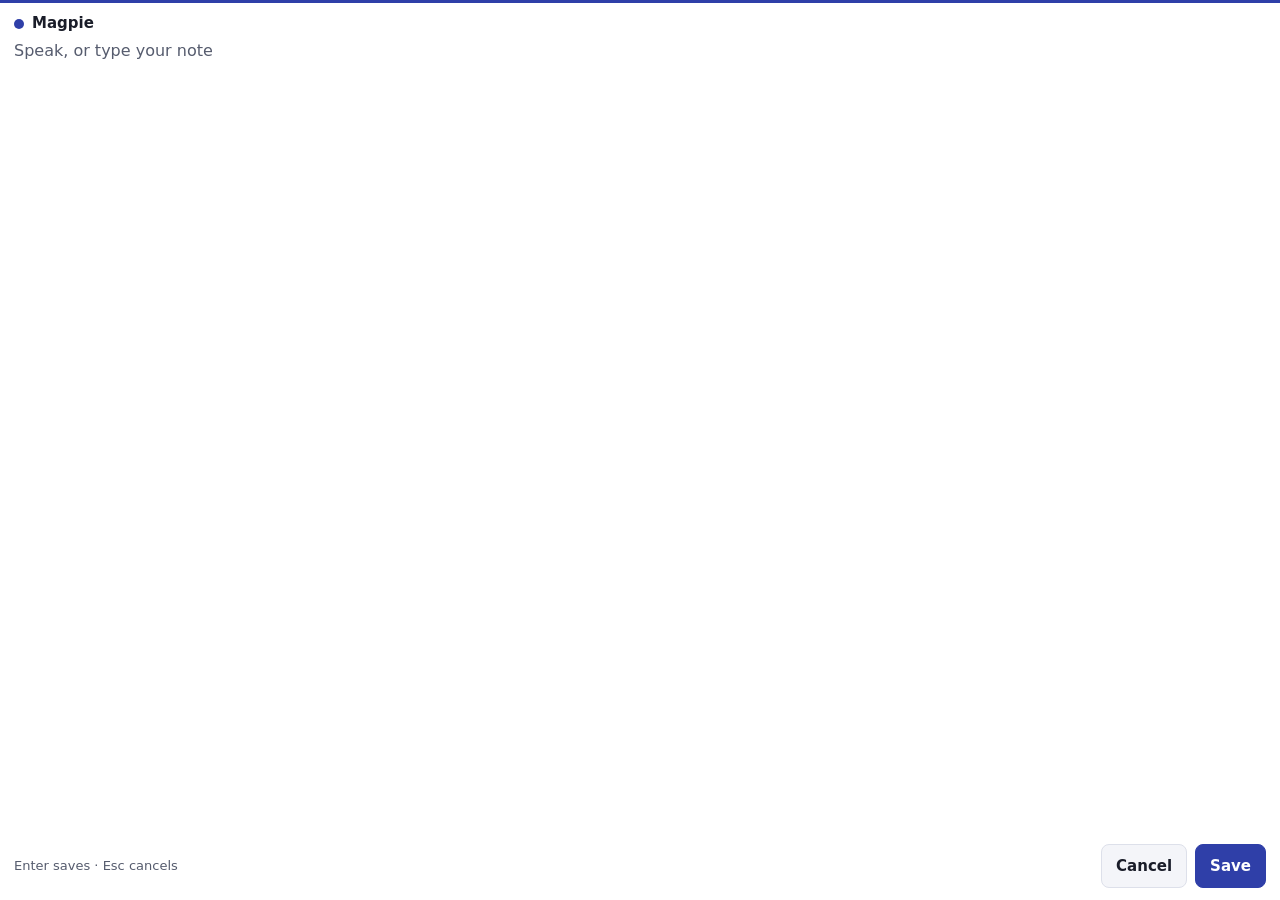
==== src/magpie/web/static/desktop/bar.html @ cfe790d9 "Magpie 0.4.0: the Windows app, always listening, and no passwords Magpie becomes an app for Windows:" ====
<!doctype html>
<html lang="en">
<head>
  <meta charset="utf-8">
  <meta name="viewport" content="width=device-width, initial-scale=1">
  <title>Magpie voice bar</title>
  <link rel="stylesheet" href="desktop.css">
  <script type="module" src="bar.js"></script>
</head>
<body>
  <main id="bar" class="bar" data-state="idle">
    <div class="status pywebview-drag-region">
      <span class="dot" aria-hidden="true"></span>
      <p id="status" class="status-text" role="status" aria-live="polite">Magpie</p>
    </div>
    <div class="words">
      <textarea id="text" rows="2" dir="auto" spellcheck="true" aria-label="Your note" placeholder="Speak, or type your note"></textarea>
      <p id="partial" class="partial" aria-hidden="true" hidden></p>
      <p id="reply" class="reply" hidden></p>
    </div>
    <div class="actions">
      <span id="keys" class="spacer">Enter saves · Esc cancels</span>
      <button id="undo" type="button" hidden>Undo</button>
      <button id="open" type="button" class="quiet" hidden>Open Magpie</button>
      <button id="cancel" type="button">Cancel</button>
      <button id="save" type="button" class="primary">Save</button>
      <button id="close" type="button" class="quiet" hidden>Close</button>
    </div>
  </main>
</body>
</html>
---- src/magpie/web/static/desktop/desktop.css ----
/* The Magpie app's small windows: the voice bar and reminder pop-ups. */

:root {
  --bg: #ffffff;
  --surface: #f4f5f9;
  --border: #dde0ea;
  --text: #1a1d29;
  --muted: #565c6e;
  --accent: #2f3fa8;
  --accent-hover: #26348d;
  --accent-text: #ffffff;
  --record: #c22a36;
  --ok: #17703f;
  --danger: #b4232f;
  --focus: #1f5fff;
  color-scheme: light;
}

@media (prefers-color-scheme: dark) {
  :root {
    --bg: #161920;
    --surface: #1d212a;
    --border: #2b303c;
    --text: #e9ebf2;
    --muted: #a3a9b9;
    --accent: #9aa6ff;
    --accent-hover: #b4bdff;
    --accent-text: #0e1015;
    --record: #ff7b86;
    --ok: #6ee7a0;
    --danger: #ff7b86;
    --focus: #8fb3ff;
    color-scheme: dark;
  }
}

* { box-sizing: border-box; }

html,
body {
  height: 100%;
  margin: 0;
  overflow: hidden;
  background: var(--bg);
  color: var(--text);
  font: 15px/1.4 "Segoe UI Variable Text", "Segoe UI", system-ui, -apple-system, sans-serif;
  user-select: none;
}

button {
  font: inherit;
  font-weight: 600;
  min-height: 44px; /* touch targets: Windows tablets too */
  min-width: 44px;
  padding: 0 14px;
  border-radius: 8px;
  border: 1px solid var(--border);
  background: var(--surface);
  color: var(--text);
  cursor: pointer;
}
button:hover { border-color: var(--muted); }
button.primary { background: var(--accent); border-color: var(--accent); color: var(--accent-text); }
button.primary:hover { background: var(--accent-hover); }
button.quiet { background: transparent; border-color: transparent; color: var(--muted); padding: 0 8px; }
button:focus-visible,
textarea:focus-visible { outline: 2px solid var(--focus); outline-offset: 2px; }
[hidden] { display: none !important; }

/* ------------------------------------------------------------------ the bar */

.bar {
  display: grid;
  grid-template-rows: auto 1fr auto;
  gap: 6px;
  height: 100%;
  padding: 10px 14px 12px;
  border-top: 3px solid var(--accent);
}
.bar[data-state="recording"] { border-top-color: var(--record); }
.bar[data-state="saved"] { border-top-color: var(--ok); }
.bar[data-state="error"],
.bar[data-tone="error"] { border-top-color: var(--danger); }
.bar[data-tone="error"] .dot { background: var(--danger); }

.status {
  display: flex;
  align-items: center;
  gap: 8px;
  min-width: 0;
  font-weight: 600;
  -webkit-app-region: drag;
}
.status-text { flex: 1; min-width: 0; margin: 0; overflow: hidden; text-overflow: ellipsis; white-space: nowrap; }
.status .hint { color: var(--muted); font-weight: 400; }
.dot { width: 10px; height: 10px; border-radius: 50%; background: var(--accent); flex: none; }
.bar[data-state="recording"] .dot { background: var(--record); animation: pulse 1.4s ease-in-out infinite; }
.bar[data-state="saved"] .dot { background: var(--ok); }
.bar[data-state="error"] .dot { background: var(--danger); }
@keyframes pulse { 50% { opacity: 0.35; } }
@media (prefers-reduced-motion: reduce) { .dot { animation: none !important; } }

.words { display: flex; flex-direction: column; gap: 2px; min-height: 0; }
textarea {
  flex: 1 1 auto;
  width: 100%;
  min-height: 24px;
  resize: none;
  border: 0;
  padding: 0;
  background: transparent;
  color: var(--text);
  font: inherit;
  font-size: 16px;
  user-select: text;
}
textarea::placeholder { color: var(--muted); }
.partial { flex: none; margin: 0; color: var(--muted); font-style: italic; white-space: nowrap; overflow: hidden; text-overflow: ellipsis; }
.reply { flex: none; margin: 0; color: var(--muted); font-size: 14px; overflow: hidden; display: -webkit-box; -webkit-line-clamp: 2; -webkit-box-orient: vertical; }

.actions { display: flex; gap: 8px; justify-content: flex-end; align-items: center; }
.actions .spacer { flex: 1; color: var(--muted); font-size: 13px; }

/* ------------------------------------------------------------ the pop-ups */

.alerts { display: grid; gap: 8px; padding: 8px; }
.alert {
  display: grid;
  gap: 4px;
  padding: 12px 14px;
  border-radius: 10px;
  border: 1px solid var(--border);
  border-left: 4px solid var(--accent);
  background: var(--bg);
}
.alert .head { display: flex; align-items: center; gap: 8px; font-size: 13px; color: var(--muted); font-weight: 600; }
.alert .head span { flex: 1; }
.alert .head button { margin: -12px -10px -12px 0; padding: 0; }
.alert h1 { margin: 0; font-size: 16px; line-height: 1.3; user-select: text; overflow-wrap: anywhere; }
.alert p { margin: 0; color: var(--muted); font-size: 14px; user-select: text; overflow-wrap: anywhere; }
.alert .row { display: flex; flex-wrap: wrap; gap: 6px; margin-top: 6px; }
.alert .error { color: var(--danger); }
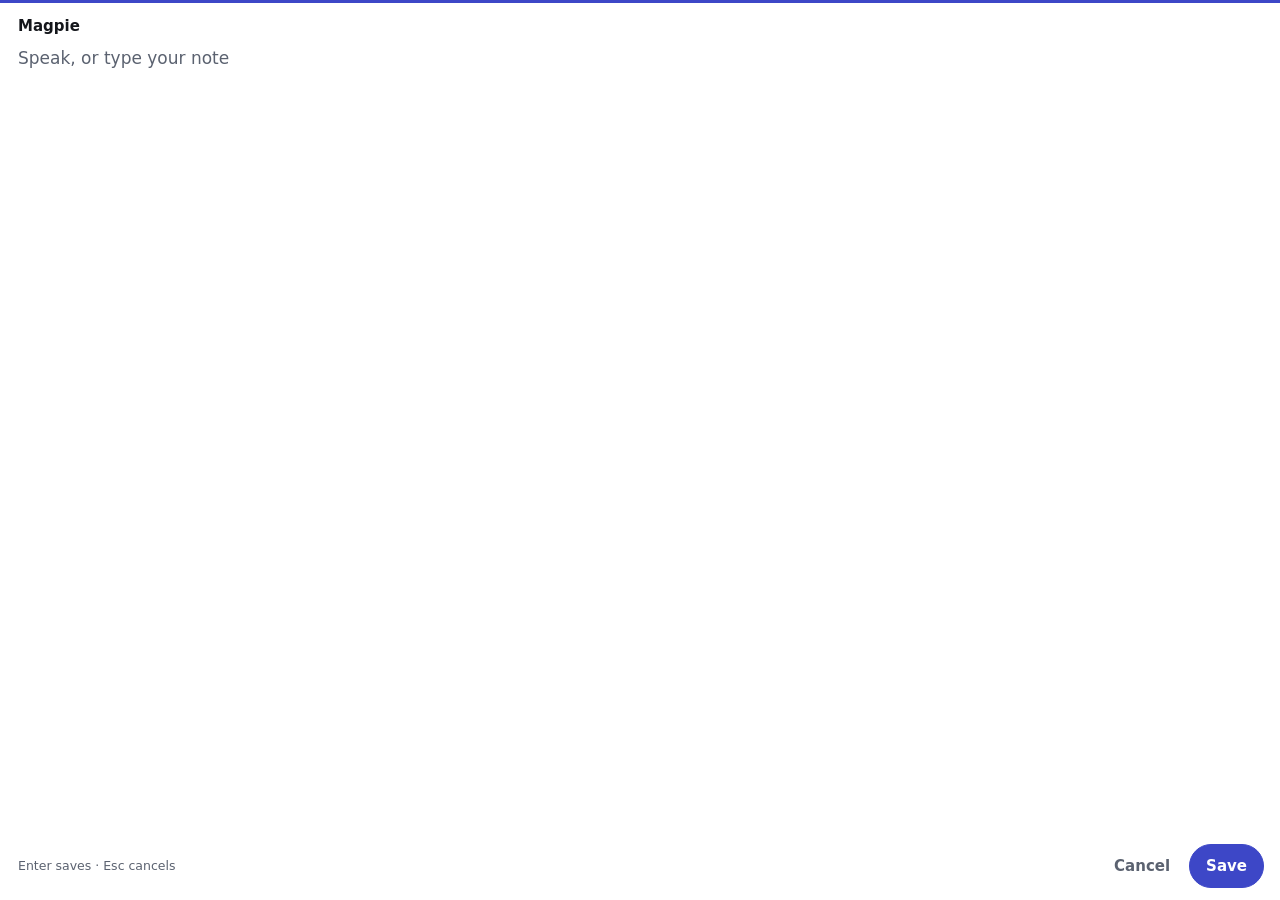
==== commit 4c796d71: "Redesign the notes window, the voice bar and the reminder pop-ups - The notes window has a sidebar o" ====
--- a/src/magpie/web/static/desktop/bar.html
+++ b/src/magpie/web/static/desktop/bar.html
@@ -10,11 +10,17 @@
 <body>
   <main id="bar" class="bar" data-state="idle">
     <div class="status pywebview-drag-region">
-      <span class="dot" aria-hidden="true"></span>
+      <!-- While recording: a dot, the time so far and how loud the microphone is. -->
+      <span class="pill" aria-hidden="true">
+        <span class="dot"></span>
+        <span id="timer" class="timer">0:00</span>
+        <span class="meter"><i></i><i></i><i></i><i></i><i></i><i></i><i></i></span>
+      </span>
+      <span class="mark" aria-hidden="true"></span>
       <p id="status" class="status-text" role="status" aria-live="polite">Magpie</p>
     </div>
     <div class="words">
-      <textarea id="text" rows="2" dir="auto" spellcheck="true" aria-label="Your note" placeholder="Speak, or type your note"></textarea>
+      <textarea id="text" rows="1" dir="auto" spellcheck="true" aria-label="Your note" placeholder="Speak, or type your note"></textarea>
       <p id="partial" class="partial" aria-hidden="true" hidden></p>
       <p id="reply" class="reply" hidden></p>
     </div>
@@ -22,7 +28,7 @@
       <span id="keys" class="spacer">Enter saves · Esc cancels</span>
       <button id="undo" type="button" hidden>Undo</button>
       <button id="open" type="button" class="quiet" hidden>Open Magpie</button>
-      <button id="cancel" type="button">Cancel</button>
+      <button id="cancel" type="button" class="quiet">Cancel</button>
       <button id="save" type="button" class="primary">Save</button>
       <button id="close" type="button" class="quiet" hidden>Close</button>
     </div>
--- a/src/magpie/web/static/desktop/desktop.css
+++ b/src/magpie/web/static/desktop/desktop.css
@@ -2,30 +2,34 @@
 
 :root {
   --bg: #ffffff;
-  --surface: #f4f5f9;
-  --border: #dde0ea;
-  --text: #1a1d29;
-  --muted: #565c6e;
-  --accent: #2f3fa8;
-  --accent-hover: #26348d;
+  --surface: #f3f4f7;
+  --surface-2: #e9ebf0;
+  --border: #dfe2e9;
+  --text: #14161b;
+  --muted: #5b6270;
+  --accent: #3d47c7;
+  --accent-hover: #323bb0;
+  --accent-soft: #eceefd;
   --accent-text: #ffffff;
   --record: #c22a36;
-  --ok: #17703f;
+  --ok: #157041;
   --danger: #b4232f;
-  --focus: #1f5fff;
+  --focus: #2b5fff;
   color-scheme: light;
 }
 
 @media (prefers-color-scheme: dark) {
   :root {
-    --bg: #161920;
-    --surface: #1d212a;
-    --border: #2b303c;
-    --text: #e9ebf2;
-    --muted: #a3a9b9;
-    --accent: #9aa6ff;
-    --accent-hover: #b4bdff;
-    --accent-text: #0e1015;
+    --bg: #17191f;
+    --surface: #20232b;
+    --surface-2: #2a2e38;
+    --border: #2f343f;
+    --text: #eceef3;
+    --muted: #a0a7b4;
+    --accent: #8e99ff;
+    --accent-hover: #a8b0ff;
+    --accent-soft: #23284a;
+    --accent-text: #0e1014;
     --record: #ff7b86;
     --ok: #6ee7a0;
     --danger: #ff7b86;
@@ -44,6 +48,7 @@
   background: var(--bg);
   color: var(--text);
   font: 15px/1.4 "Segoe UI Variable Text", "Segoe UI", system-ui, -apple-system, sans-serif;
+  -webkit-font-smoothing: antialiased;
   user-select: none;
 }
 
@@ -52,91 +57,208 @@
   font-weight: 600;
   min-height: 44px; /* touch targets: Windows tablets too */
   min-width: 44px;
-  padding: 0 14px;
-  border-radius: 8px;
+  padding: 0 16px;
+  border-radius: 999px;
   border: 1px solid var(--border);
   background: var(--surface);
   color: var(--text);
   cursor: pointer;
+  transition: background-color 0.15s, border-color 0.15s;
 }
 button:hover { border-color: var(--muted); }
 button.primary { background: var(--accent); border-color: var(--accent); color: var(--accent-text); }
-button.primary:hover { background: var(--accent-hover); }
-button.quiet { background: transparent; border-color: transparent; color: var(--muted); padding: 0 8px; }
-button:focus-visible,
-textarea:focus-visible { outline: 2px solid var(--focus); outline-offset: 2px; }
+button.primary:hover { background: var(--accent-hover); border-color: var(--accent-hover); }
+button.quiet { background: transparent; border-color: transparent; color: var(--muted); padding: 0 12px; }
+button.quiet:hover { background: var(--surface); color: var(--text); }
+button[disabled] { opacity: 0.55; cursor: default; }
+button:focus-visible { outline: 2px solid var(--focus); outline-offset: 2px; }
+/* The text box has no border: focus shows as a line under it. */
+textarea:focus-visible { outline: none; box-shadow: 0 2px 0 var(--focus); }
 [hidden] { display: none !important; }
 
 /* ------------------------------------------------------------------ the bar */
 
 .bar {
+  --state: var(--accent);
+  --level: 0;
+  position: relative;
   display: grid;
-  grid-template-rows: auto 1fr auto;
+  grid-template-rows: auto minmax(0, 1fr) auto;
   gap: 6px;
   height: 100%;
-  padding: 10px 14px 12px;
-  border-top: 3px solid var(--accent);
-}
-.bar[data-state="recording"] { border-top-color: var(--record); }
-.bar[data-state="saved"] { border-top-color: var(--ok); }
+  padding: 12px 16px 12px 18px;
+  background: var(--bg);
+}
+/* The state's colour along the top: recording, saved, a problem. */
+.bar::before {
+  content: "";
+  position: absolute;
+  inset: 0 0 auto;
+  height: 3px;
+  background: var(--state);
+}
+.bar[data-state="recording"] { --state: var(--record); }
+.bar[data-state="saved"] { --state: var(--ok); }
 .bar[data-state="error"],
-.bar[data-tone="error"] { border-top-color: var(--danger); }
-.bar[data-tone="error"] .dot { background: var(--danger); }
+.bar[data-tone="error"] { --state: var(--danger); }
 
 .status {
   display: flex;
   align-items: center;
+  gap: 10px;
+  min-width: 0;
+  min-height: 28px;
+  -webkit-app-region: drag;
+}
+.status-text {
+  flex: 1;
+  min-width: 0;
+  margin: 0;
+  overflow: hidden;
+  text-overflow: ellipsis;
+  white-space: nowrap;
+  font-weight: 650;
+}
+.status .hint { color: var(--muted); font-weight: 400; }
+
+/* Recording: ● 0:07 and a meter of the microphone's level. */
+.pill {
+  display: none;
+  align-items: center;
   gap: 8px;
-  min-width: 0;
-  font-weight: 600;
-  -webkit-app-region: drag;
-}
-.status-text { flex: 1; min-width: 0; margin: 0; overflow: hidden; text-overflow: ellipsis; white-space: nowrap; }
-.status .hint { color: var(--muted); font-weight: 400; }
-.dot { width: 10px; height: 10px; border-radius: 50%; background: var(--accent); flex: none; }
-.bar[data-state="recording"] .dot { background: var(--record); animation: pulse 1.4s ease-in-out infinite; }
-.bar[data-state="saved"] .dot { background: var(--ok); }
-.bar[data-state="error"] .dot { background: var(--danger); }
-@keyframes pulse { 50% { opacity: 0.35; } }
-@media (prefers-reduced-motion: reduce) { .dot { animation: none !important; } }
-
-.words { display: flex; flex-direction: column; gap: 2px; min-height: 0; }
+  height: 26px;
+  padding: 0 10px 0 9px;
+  border-radius: 999px;
+  background: color-mix(in srgb, var(--state) 13%, var(--bg));
+  color: var(--state);
+  font-size: 13px;
+  font-weight: 700;
+  font-variant-numeric: tabular-nums;
+  flex: none;
+}
+.bar[data-state="recording"] .pill,
+.bar[data-state="dictate"] .pill { display: inline-flex; }
+.bar[data-state="dictate"] .timer,
+.bar[data-state="dictate"] .meter { display: none; }
+.dot { width: 9px; height: 9px; border-radius: 50%; background: var(--state); flex: none; }
+.bar[data-state="recording"] .dot,
+.bar[data-state="dictate"] .dot { animation: blink 1.4s ease-in-out infinite; }
+@keyframes blink { 50% { opacity: 0.3; } }
+.meter { display: inline-flex; align-items: center; gap: 2px; height: 16px; }
+.meter i {
+  width: 3px;
+  height: 100%;
+  border-radius: 2px;
+  background: currentcolor;
+  transform: scaleY(calc(0.18 + var(--level) * var(--k, 0.8)));
+  transition: transform 0.22s ease-out;
+}
+.meter i:nth-child(1) { --k: 0.45; }
+.meter i:nth-child(2) { --k: 0.7; }
+.meter i:nth-child(3) { --k: 0.95; }
+.meter i:nth-child(4) { --k: 0.82; }
+.meter i:nth-child(5) { --k: 0.62; }
+.meter i:nth-child(6) { --k: 0.75; }
+.meter i:nth-child(7) { --k: 0.4; }
+
+/* Other states: a small mark before the message. */
+.mark { display: none; flex: none; width: 18px; height: 18px; border-radius: 50%; position: relative; }
+.bar[data-state="saving"] .mark {
+  display: block;
+  border: 2px solid var(--accent);
+  border-right-color: transparent;
+  animation: spin 0.8s linear infinite;
+}
+.bar[data-state="saved"] .mark { display: block; background: var(--ok); }
+.bar[data-state="saved"] .mark::after {
+  content: "";
+  position: absolute;
+  left: 6px;
+  top: 3px;
+  width: 4px;
+  height: 8px;
+  border: solid var(--bg);
+  border-width: 0 2px 2px 0;
+  transform: rotate(45deg);
+}
+.bar[data-state="error"] .mark,
+.bar[data-tone="error"] .mark { display: block; background: var(--danger); }
+.bar[data-state="error"] .mark::after,
+.bar[data-tone="error"] .mark::after {
+  content: "!";
+  position: absolute;
+  inset: 0;
+  display: grid;
+  place-items: center;
+  color: var(--bg);
+  font-size: 12px;
+  font-weight: 800;
+}
+@keyframes spin { to { transform: rotate(360deg); } }
+@media (prefers-reduced-motion: reduce) {
+  .dot, .mark { animation: none !important; }
+  .meter i { transition: none; }
+}
+
+.words { display: flex; flex-direction: column; gap: 0; min-height: 0; overflow: hidden; padding-bottom: 3px; }
 textarea {
-  flex: 1 1 auto;
+  flex: 0 1 auto;
   width: 100%;
-  min-height: 24px;
+  min-height: 25px;
+  max-height: 100%;
+  overflow-y: auto;
   resize: none;
   border: 0;
   padding: 0;
   background: transparent;
   color: var(--text);
   font: inherit;
-  font-size: 16px;
+  font-size: 17px;
+  line-height: 1.45;
   user-select: text;
 }
 textarea::placeholder { color: var(--muted); }
-.partial { flex: none; margin: 0; color: var(--muted); font-style: italic; white-space: nowrap; overflow: hidden; text-overflow: ellipsis; }
+.partial { flex: none; margin: 0; color: var(--muted); font-size: 17px; white-space: nowrap; overflow: hidden; text-overflow: ellipsis; }
 .reply { flex: none; margin: 0; color: var(--muted); font-size: 14px; overflow: hidden; display: -webkit-box; -webkit-line-clamp: 2; -webkit-box-orient: vertical; }
 
-.actions { display: flex; gap: 8px; justify-content: flex-end; align-items: center; }
-.actions .spacer { flex: 1; color: var(--muted); font-size: 13px; }
+.actions { display: flex; gap: 6px; justify-content: flex-end; align-items: center; }
+.actions .spacer { flex: 1; color: var(--muted); font-size: 12.5px; }
 
 /* ------------------------------------------------------------ the pop-ups */
 
-.alerts { display: grid; gap: 8px; padding: 8px; }
+.alerts { display: grid; gap: 8px; padding: 8px; background: var(--bg); }
 .alert {
+  display: flex;
+  gap: 12px;
+  padding: 12px 12px 12px 14px;
+  border-radius: 14px;
+  border: 1px solid var(--border);
+  background: var(--bg);
+  box-shadow: 0 1px 2px rgb(0 0 0 / 6%);
+}
+.alert .badge {
   display: grid;
-  gap: 4px;
-  padding: 12px 14px;
-  border-radius: 10px;
-  border: 1px solid var(--border);
-  border-left: 4px solid var(--accent);
-  background: var(--bg);
-}
-.alert .head { display: flex; align-items: center; gap: 8px; font-size: 13px; color: var(--muted); font-weight: 600; }
-.alert .head span { flex: 1; }
-.alert .head button { margin: -12px -10px -12px 0; padding: 0; }
+  place-items: center;
+  flex: none;
+  width: 34px;
+  height: 34px;
+  margin-top: 2px;
+  border-radius: 50%;
+  background: var(--accent-soft);
+  color: var(--accent);
+}
+.alert .icon { width: 18px; height: 18px; fill: none; stroke: currentcolor; stroke-width: 2; stroke-linecap: round; stroke-linejoin: round; }
+.alert .body { flex: 1; min-width: 0; display: grid; gap: 3px; }
+.alert .head { display: flex; align-items: center; gap: 8px; min-height: 22px; font-size: 12.5px; color: var(--muted); font-weight: 600; }
+.alert .head span:first-child { text-transform: uppercase; letter-spacing: 0.05em; font-size: 11.5px; }
+.alert .head .due { color: var(--accent); font-weight: 700; }
+.alert .head .close { margin: -12px -8px -12px auto; padding: 0; border-radius: 50%; }
 .alert h1 { margin: 0; font-size: 16px; line-height: 1.3; user-select: text; overflow-wrap: anywhere; }
 .alert p { margin: 0; color: var(--muted); font-size: 14px; user-select: text; overflow-wrap: anywhere; }
-.alert .row { display: flex; flex-wrap: wrap; gap: 6px; margin-top: 6px; }
+.alert .row { display: flex; flex-wrap: wrap; gap: 6px; margin-top: 8px; }
+.alert .row button { min-height: 38px; padding: 0 14px; font-size: 14px; }
 .alert .error { color: var(--danger); }
+.alert .error:empty { display: none; }
+@media (any-pointer: coarse) {
+  .alert .row button { min-height: 44px; }
+}
